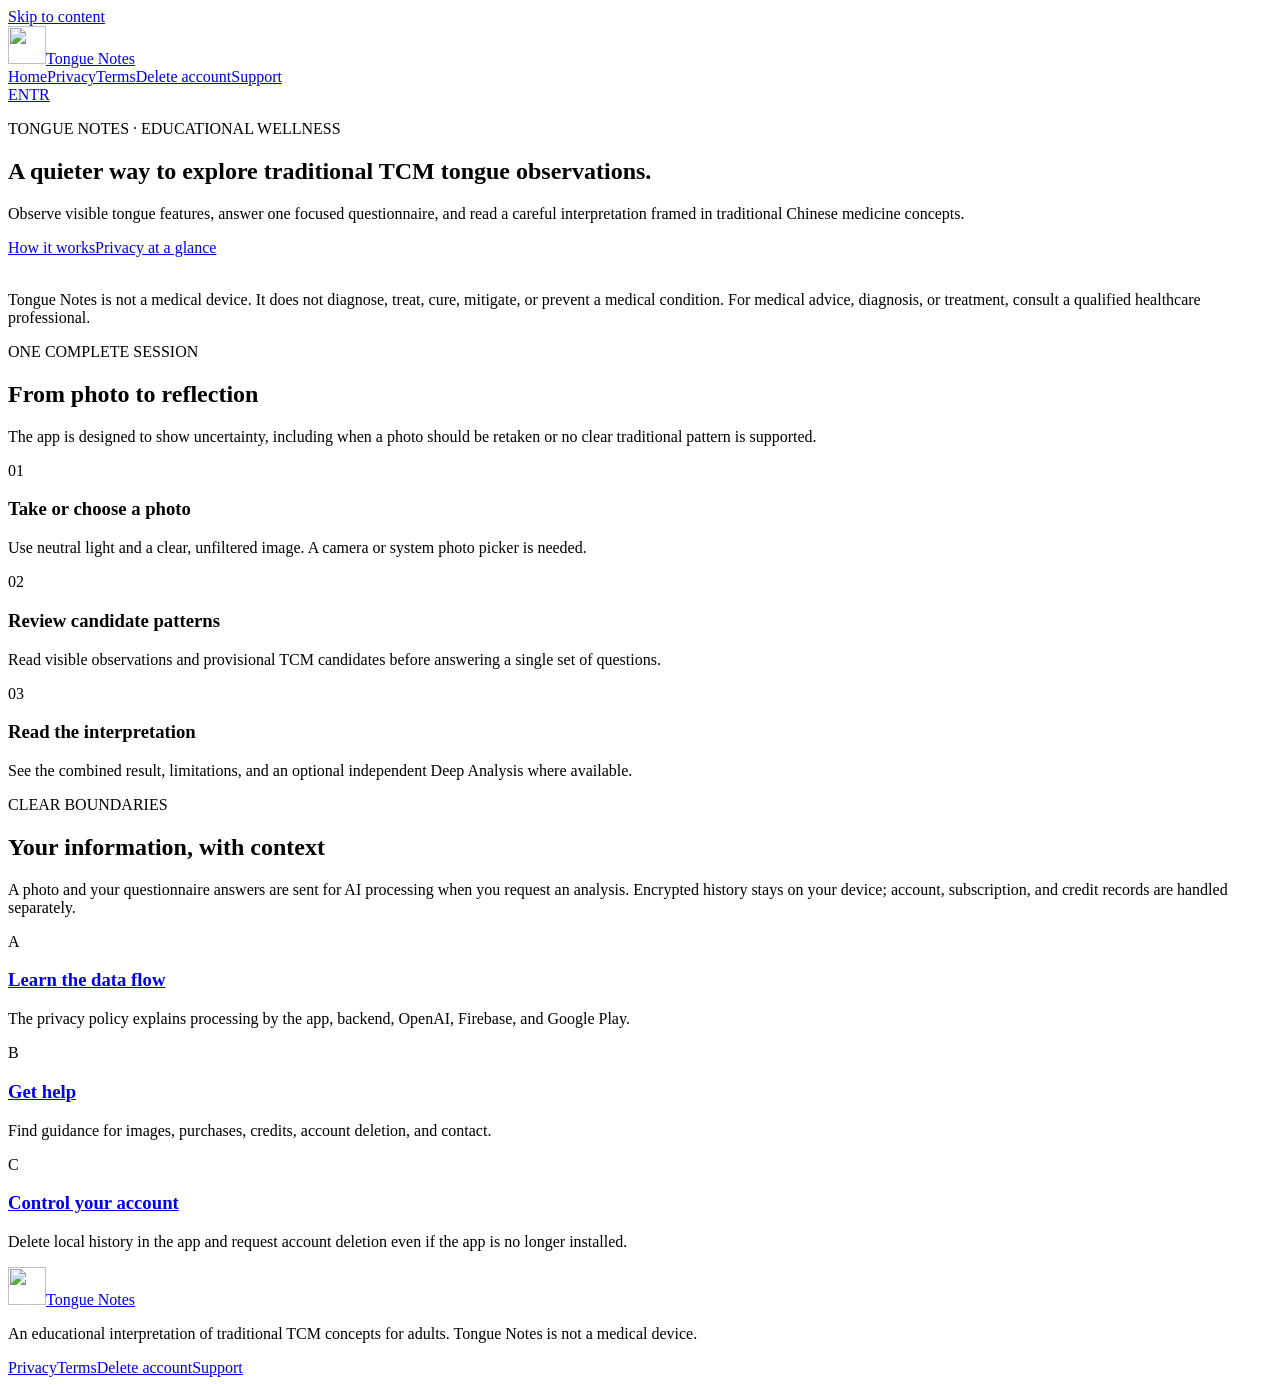
==== index.html @ c17918a2 "Publish Tongue Notes support site" ====
<!doctype html>
<html lang="en">
<head>
  <meta charset="utf-8">
  <meta name="viewport" content="width=device-width, initial-scale=1">
  <meta name="theme-color" content="#20332f">
  <meta name="description" content="Observe visible tongue features, answer one focused questionnaire, and read a careful interpretation framed in traditional Chinese medicine concepts.">
  <link rel="icon" type="image/svg+xml" href="/tongue-notes-support/assets/brand-mark.svg">
  <link rel="stylesheet" href="/tongue-notes-support/style.css">
  <link rel="alternate" hreflang="en" href="/tongue-notes-support/">
  <link rel="alternate" hreflang="tr" href="/tongue-notes-support/tr/">
  <title>Tongue Notes</title>
</head>
<body>
  <a class="skip" href="#main">Skip to content</a>
  <header class="site-header"><div class="shell header-inner"><a class="brand" href="/tongue-notes-support/"><img src="/tongue-notes-support/assets/brand-mark.svg" width="38" height="38" alt=""><span>Tongue Notes</span></a><nav class="site-nav" aria-label="Primary"><a href="/tongue-notes-support/" aria-current="page">Home</a><a href="/tongue-notes-support/privacy/">Privacy</a><a href="/tongue-notes-support/terms/">Terms</a><a href="/tongue-notes-support/account-deletion/">Delete account</a><a href="/tongue-notes-support/support/">Support</a></nav><div class="locale" aria-label="Language"><a href="/tongue-notes-support/" lang="en" aria-current="true">EN</a><a href="/tongue-notes-support/tr/" lang="tr">TR</a></div></div></header>
  <main id="main"><section class="hero"><div class="shell hero-grid"><div><p class="eyebrow">TONGUE NOTES · EDUCATIONAL WELLNESS</p><h1>A quieter way to explore traditional TCM tongue observations.</h1><p class="lede">Observe visible tongue features, answer one focused questionnaire, and read a careful interpretation framed in traditional Chinese medicine concepts.</p><div class="actions"><a class="button" href="#how-it-works">How it works</a><a class="button secondary" href="/tongue-notes-support/privacy/">Privacy at a glance</a></div></div><div class="hero-art" aria-hidden="true"><div class="art-halo"></div><div class="art-card"><img src="/tongue-notes-support/assets/brand-mark.svg" alt=""><div class="art-line"></div><div class="art-line medium"></div><div class="art-line short"></div></div></div></div></section><div class="band"><div class="shell"><p>Tongue Notes is not a medical device. It does not diagnose, treat, cure, mitigate, or prevent a medical condition. For medical advice, diagnosis, or treatment, consult a qualified healthcare professional.</p></div></div><section class="section" id="how-it-works"><div class="shell"><div class="section-intro"><p class="eyebrow">ONE COMPLETE SESSION</p><h2>From photo to reflection</h2><p>The app is designed to show uncertainty, including when a photo should be retaken or no clear traditional pattern is supported.</p></div><div class="card-grid"><article class="info-card"><span class="step-no">01</span><h3>Take or choose a photo</h3><p>Use neutral light and a clear, unfiltered image. A camera or system photo picker is needed.</p></article><article class="info-card"><span class="step-no">02</span><h3>Review candidate patterns</h3><p>Read visible observations and provisional TCM candidates before answering a single set of questions.</p></article><article class="info-card"><span class="step-no">03</span><h3>Read the interpretation</h3><p>See the combined result, limitations, and an optional independent Deep Analysis where available.</p></article></div></div></section><section class="section" id="choices"><div class="shell"><div class="section-intro"><p class="eyebrow">CLEAR BOUNDARIES</p><h2>Your information, with context</h2><p>A photo and your questionnaire answers are sent for AI processing when you request an analysis. Encrypted history stays on your device; account, subscription, and credit records are handled separately.</p></div><div class="card-grid"><article class="info-card"><span class="step-no">A</span><h3><a href="/tongue-notes-support/privacy/">Learn the data flow</a></h3><p>The privacy policy explains processing by the app, backend, OpenAI, Firebase, and Google Play.</p></article><article class="info-card"><span class="step-no">B</span><h3><a href="/tongue-notes-support/support/">Get help</a></h3><p>Find guidance for images, purchases, credits, account deletion, and contact.</p></article><article class="info-card"><span class="step-no">C</span><h3><a href="/tongue-notes-support/account-deletion/">Control your account</a></h3><p>Delete local history in the app and request account deletion even if the app is no longer installed.</p></article></div></div></section></main>
  <footer class="site-footer"><div class="shell footer-inner"><div><a class="brand" href="/tongue-notes-support/"><img src="/tongue-notes-support/assets/brand-mark.svg" width="38" height="38" alt=""><span>Tongue Notes</span></a><p>An educational interpretation of traditional TCM concepts for adults. Tongue Notes is not a medical device.</p></div><nav class="footer-links" aria-label="Footer"><a href="/tongue-notes-support/privacy/">Privacy</a><a href="/tongue-notes-support/terms/">Terms</a><a href="/tongue-notes-support/account-deletion/">Delete account</a><a href="/tongue-notes-support/support/">Support</a></nav></div></footer>
</body>
</html>
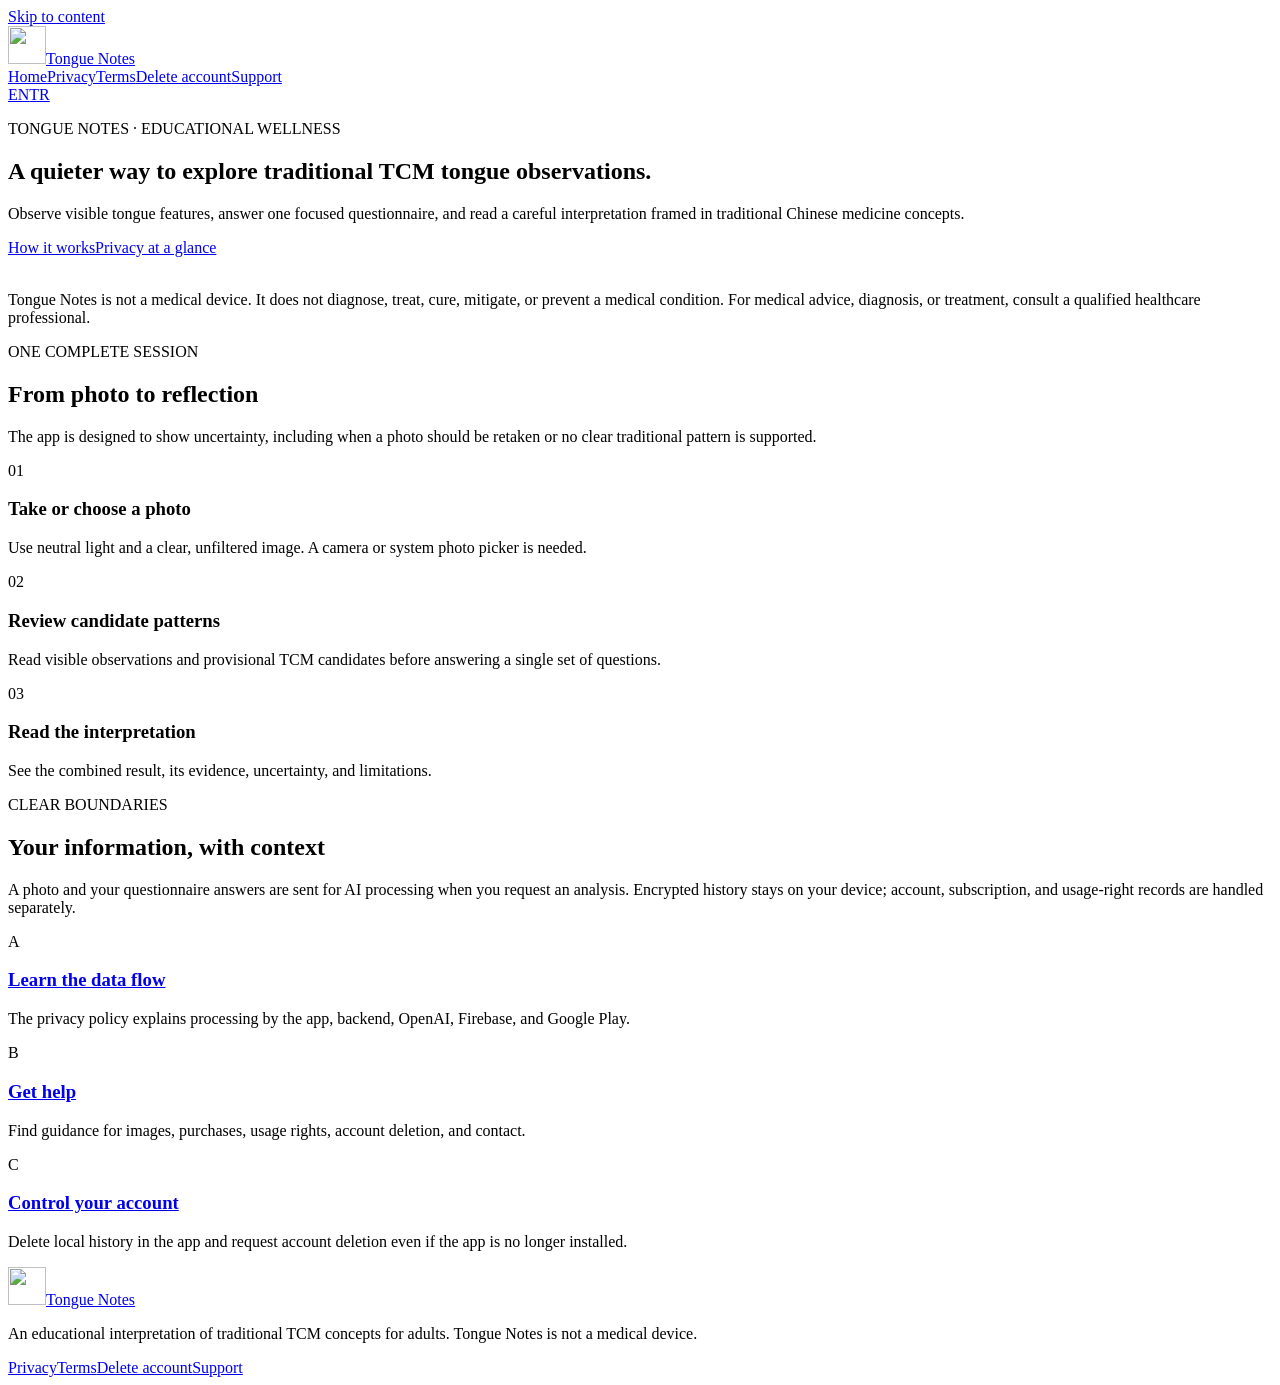
==== commit 8449d29f: "Align support site with single analysis plan and report privacy" ====
--- a/index.html
+++ b/index.html
@@ -14,7 +14,7 @@
 <body>
   <a class="skip" href="#main">Skip to content</a>
   <header class="site-header"><div class="shell header-inner"><a class="brand" href="/tongue-notes-support/"><img src="/tongue-notes-support/assets/brand-mark.svg" width="38" height="38" alt=""><span>Tongue Notes</span></a><nav class="site-nav" aria-label="Primary"><a href="/tongue-notes-support/" aria-current="page">Home</a><a href="/tongue-notes-support/privacy/">Privacy</a><a href="/tongue-notes-support/terms/">Terms</a><a href="/tongue-notes-support/account-deletion/">Delete account</a><a href="/tongue-notes-support/support/">Support</a></nav><div class="locale" aria-label="Language"><a href="/tongue-notes-support/" lang="en" aria-current="true">EN</a><a href="/tongue-notes-support/tr/" lang="tr">TR</a></div></div></header>
-  <main id="main"><section class="hero"><div class="shell hero-grid"><div><p class="eyebrow">TONGUE NOTES · EDUCATIONAL WELLNESS</p><h1>A quieter way to explore traditional TCM tongue observations.</h1><p class="lede">Observe visible tongue features, answer one focused questionnaire, and read a careful interpretation framed in traditional Chinese medicine concepts.</p><div class="actions"><a class="button" href="#how-it-works">How it works</a><a class="button secondary" href="/tongue-notes-support/privacy/">Privacy at a glance</a></div></div><div class="hero-art" aria-hidden="true"><div class="art-halo"></div><div class="art-card"><img src="/tongue-notes-support/assets/brand-mark.svg" alt=""><div class="art-line"></div><div class="art-line medium"></div><div class="art-line short"></div></div></div></div></section><div class="band"><div class="shell"><p>Tongue Notes is not a medical device. It does not diagnose, treat, cure, mitigate, or prevent a medical condition. For medical advice, diagnosis, or treatment, consult a qualified healthcare professional.</p></div></div><section class="section" id="how-it-works"><div class="shell"><div class="section-intro"><p class="eyebrow">ONE COMPLETE SESSION</p><h2>From photo to reflection</h2><p>The app is designed to show uncertainty, including when a photo should be retaken or no clear traditional pattern is supported.</p></div><div class="card-grid"><article class="info-card"><span class="step-no">01</span><h3>Take or choose a photo</h3><p>Use neutral light and a clear, unfiltered image. A camera or system photo picker is needed.</p></article><article class="info-card"><span class="step-no">02</span><h3>Review candidate patterns</h3><p>Read visible observations and provisional TCM candidates before answering a single set of questions.</p></article><article class="info-card"><span class="step-no">03</span><h3>Read the interpretation</h3><p>See the combined result, limitations, and an optional independent Deep Analysis where available.</p></article></div></div></section><section class="section" id="choices"><div class="shell"><div class="section-intro"><p class="eyebrow">CLEAR BOUNDARIES</p><h2>Your information, with context</h2><p>A photo and your questionnaire answers are sent for AI processing when you request an analysis. Encrypted history stays on your device; account, subscription, and credit records are handled separately.</p></div><div class="card-grid"><article class="info-card"><span class="step-no">A</span><h3><a href="/tongue-notes-support/privacy/">Learn the data flow</a></h3><p>The privacy policy explains processing by the app, backend, OpenAI, Firebase, and Google Play.</p></article><article class="info-card"><span class="step-no">B</span><h3><a href="/tongue-notes-support/support/">Get help</a></h3><p>Find guidance for images, purchases, credits, account deletion, and contact.</p></article><article class="info-card"><span class="step-no">C</span><h3><a href="/tongue-notes-support/account-deletion/">Control your account</a></h3><p>Delete local history in the app and request account deletion even if the app is no longer installed.</p></article></div></div></section></main>
+  <main id="main"><section class="hero"><div class="shell hero-grid"><div><p class="eyebrow">TONGUE NOTES · EDUCATIONAL WELLNESS</p><h1>A quieter way to explore traditional TCM tongue observations.</h1><p class="lede">Observe visible tongue features, answer one focused questionnaire, and read a careful interpretation framed in traditional Chinese medicine concepts.</p><div class="actions"><a class="button" href="#how-it-works">How it works</a><a class="button secondary" href="/tongue-notes-support/privacy/">Privacy at a glance</a></div></div><div class="hero-art" aria-hidden="true"><div class="art-halo"></div><div class="art-card"><img src="/tongue-notes-support/assets/brand-mark.svg" alt=""><div class="art-line"></div><div class="art-line medium"></div><div class="art-line short"></div></div></div></div></section><div class="band"><div class="shell"><p>Tongue Notes is not a medical device. It does not diagnose, treat, cure, mitigate, or prevent a medical condition. For medical advice, diagnosis, or treatment, consult a qualified healthcare professional.</p></div></div><section class="section" id="how-it-works"><div class="shell"><div class="section-intro"><p class="eyebrow">ONE COMPLETE SESSION</p><h2>From photo to reflection</h2><p>The app is designed to show uncertainty, including when a photo should be retaken or no clear traditional pattern is supported.</p></div><div class="card-grid"><article class="info-card"><span class="step-no">01</span><h3>Take or choose a photo</h3><p>Use neutral light and a clear, unfiltered image. A camera or system photo picker is needed.</p></article><article class="info-card"><span class="step-no">02</span><h3>Review candidate patterns</h3><p>Read visible observations and provisional TCM candidates before answering a single set of questions.</p></article><article class="info-card"><span class="step-no">03</span><h3>Read the interpretation</h3><p>See the combined result, its evidence, uncertainty, and limitations.</p></article></div></div></section><section class="section" id="choices"><div class="shell"><div class="section-intro"><p class="eyebrow">CLEAR BOUNDARIES</p><h2>Your information, with context</h2><p>A photo and your questionnaire answers are sent for AI processing when you request an analysis. Encrypted history stays on your device; account, subscription, and usage-right records are handled separately.</p></div><div class="card-grid"><article class="info-card"><span class="step-no">A</span><h3><a href="/tongue-notes-support/privacy/">Learn the data flow</a></h3><p>The privacy policy explains processing by the app, backend, OpenAI, Firebase, and Google Play.</p></article><article class="info-card"><span class="step-no">B</span><h3><a href="/tongue-notes-support/support/">Get help</a></h3><p>Find guidance for images, purchases, usage rights, account deletion, and contact.</p></article><article class="info-card"><span class="step-no">C</span><h3><a href="/tongue-notes-support/account-deletion/">Control your account</a></h3><p>Delete local history in the app and request account deletion even if the app is no longer installed.</p></article></div></div></section></main>
   <footer class="site-footer"><div class="shell footer-inner"><div><a class="brand" href="/tongue-notes-support/"><img src="/tongue-notes-support/assets/brand-mark.svg" width="38" height="38" alt=""><span>Tongue Notes</span></a><p>An educational interpretation of traditional TCM concepts for adults. Tongue Notes is not a medical device.</p></div><nav class="footer-links" aria-label="Footer"><a href="/tongue-notes-support/privacy/">Privacy</a><a href="/tongue-notes-support/terms/">Terms</a><a href="/tongue-notes-support/account-deletion/">Delete account</a><a href="/tongue-notes-support/support/">Support</a></nav></div></footer>
 </body>
 </html>
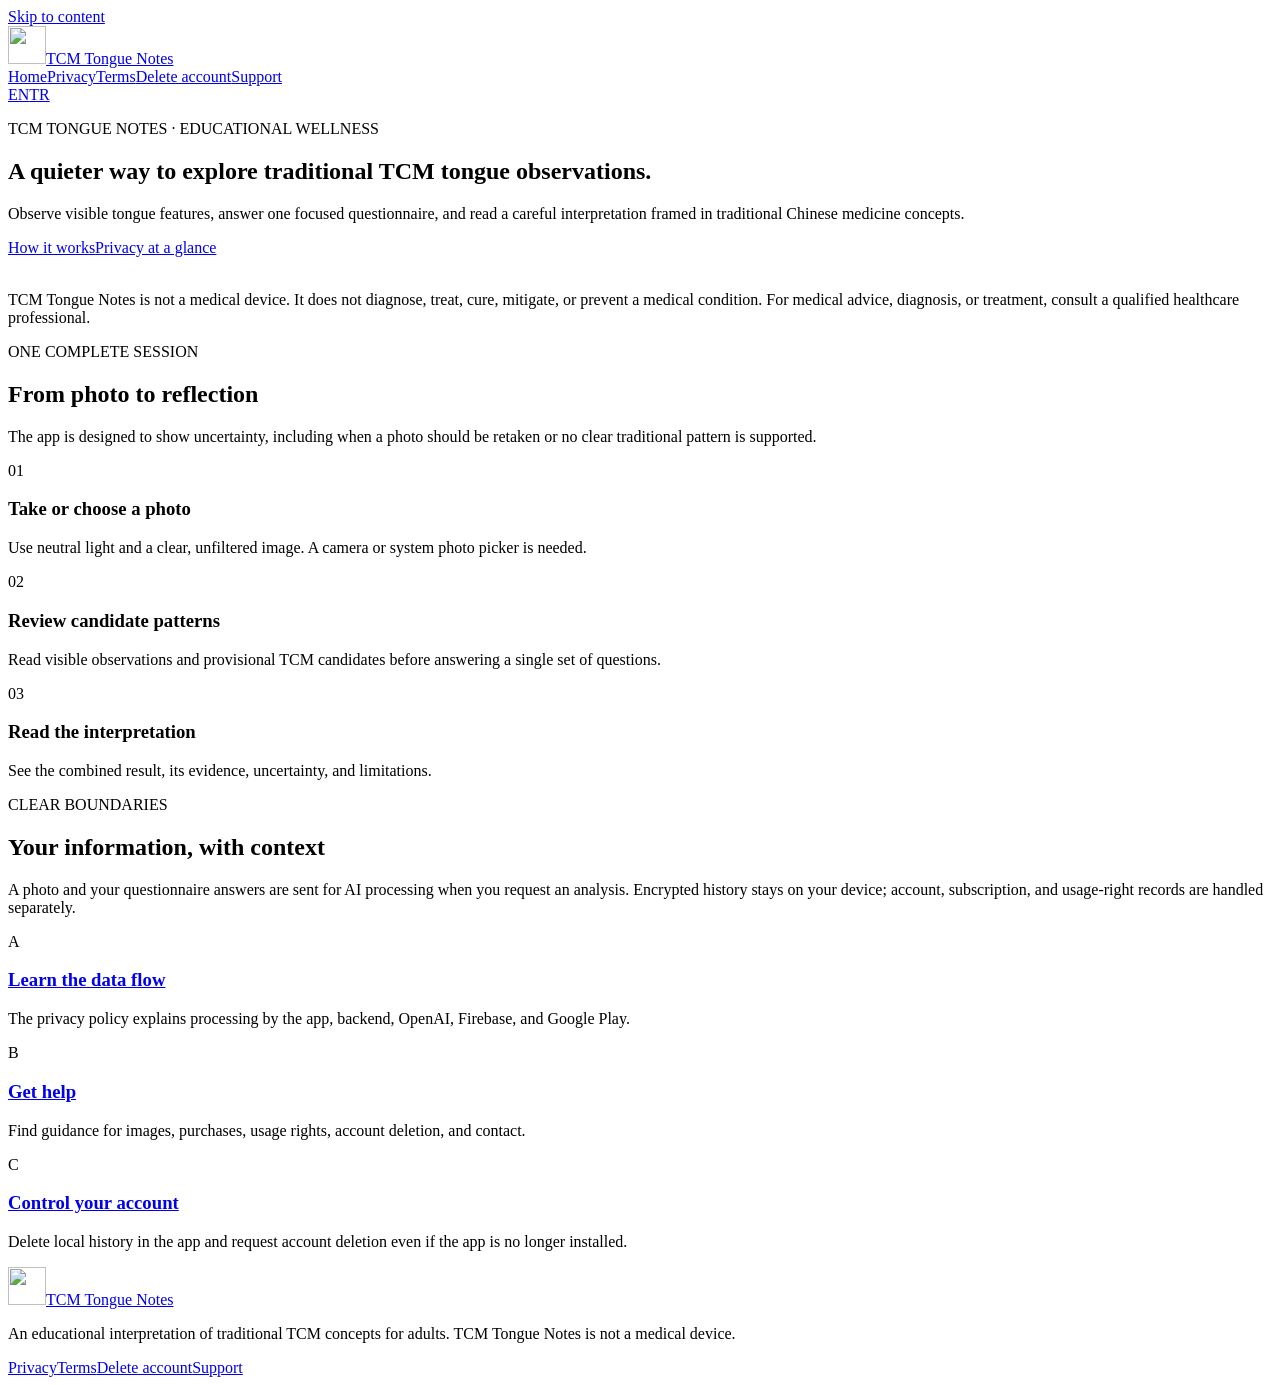
==== commit d3ef9584: "Rebrand site and clarify tongue icon" ====
--- a/index.html
+++ b/index.html
@@ -9,12 +9,12 @@
   <link rel="stylesheet" href="/tongue-notes-support/style.css">
   <link rel="alternate" hreflang="en" href="/tongue-notes-support/">
   <link rel="alternate" hreflang="tr" href="/tongue-notes-support/tr/">
-  <title>Tongue Notes</title>
+  <title>TCM Tongue Notes</title>
 </head>
 <body>
   <a class="skip" href="#main">Skip to content</a>
-  <header class="site-header"><div class="shell header-inner"><a class="brand" href="/tongue-notes-support/"><img src="/tongue-notes-support/assets/brand-mark.svg" width="38" height="38" alt=""><span>Tongue Notes</span></a><nav class="site-nav" aria-label="Primary"><a href="/tongue-notes-support/" aria-current="page">Home</a><a href="/tongue-notes-support/privacy/">Privacy</a><a href="/tongue-notes-support/terms/">Terms</a><a href="/tongue-notes-support/account-deletion/">Delete account</a><a href="/tongue-notes-support/support/">Support</a></nav><div class="locale" aria-label="Language"><a href="/tongue-notes-support/" lang="en" aria-current="true">EN</a><a href="/tongue-notes-support/tr/" lang="tr">TR</a></div></div></header>
-  <main id="main"><section class="hero"><div class="shell hero-grid"><div><p class="eyebrow">TONGUE NOTES · EDUCATIONAL WELLNESS</p><h1>A quieter way to explore traditional TCM tongue observations.</h1><p class="lede">Observe visible tongue features, answer one focused questionnaire, and read a careful interpretation framed in traditional Chinese medicine concepts.</p><div class="actions"><a class="button" href="#how-it-works">How it works</a><a class="button secondary" href="/tongue-notes-support/privacy/">Privacy at a glance</a></div></div><div class="hero-art" aria-hidden="true"><div class="art-halo"></div><div class="art-card"><img src="/tongue-notes-support/assets/brand-mark.svg" alt=""><div class="art-line"></div><div class="art-line medium"></div><div class="art-line short"></div></div></div></div></section><div class="band"><div class="shell"><p>Tongue Notes is not a medical device. It does not diagnose, treat, cure, mitigate, or prevent a medical condition. For medical advice, diagnosis, or treatment, consult a qualified healthcare professional.</p></div></div><section class="section" id="how-it-works"><div class="shell"><div class="section-intro"><p class="eyebrow">ONE COMPLETE SESSION</p><h2>From photo to reflection</h2><p>The app is designed to show uncertainty, including when a photo should be retaken or no clear traditional pattern is supported.</p></div><div class="card-grid"><article class="info-card"><span class="step-no">01</span><h3>Take or choose a photo</h3><p>Use neutral light and a clear, unfiltered image. A camera or system photo picker is needed.</p></article><article class="info-card"><span class="step-no">02</span><h3>Review candidate patterns</h3><p>Read visible observations and provisional TCM candidates before answering a single set of questions.</p></article><article class="info-card"><span class="step-no">03</span><h3>Read the interpretation</h3><p>See the combined result, its evidence, uncertainty, and limitations.</p></article></div></div></section><section class="section" id="choices"><div class="shell"><div class="section-intro"><p class="eyebrow">CLEAR BOUNDARIES</p><h2>Your information, with context</h2><p>A photo and your questionnaire answers are sent for AI processing when you request an analysis. Encrypted history stays on your device; account, subscription, and usage-right records are handled separately.</p></div><div class="card-grid"><article class="info-card"><span class="step-no">A</span><h3><a href="/tongue-notes-support/privacy/">Learn the data flow</a></h3><p>The privacy policy explains processing by the app, backend, OpenAI, Firebase, and Google Play.</p></article><article class="info-card"><span class="step-no">B</span><h3><a href="/tongue-notes-support/support/">Get help</a></h3><p>Find guidance for images, purchases, usage rights, account deletion, and contact.</p></article><article class="info-card"><span class="step-no">C</span><h3><a href="/tongue-notes-support/account-deletion/">Control your account</a></h3><p>Delete local history in the app and request account deletion even if the app is no longer installed.</p></article></div></div></section></main>
-  <footer class="site-footer"><div class="shell footer-inner"><div><a class="brand" href="/tongue-notes-support/"><img src="/tongue-notes-support/assets/brand-mark.svg" width="38" height="38" alt=""><span>Tongue Notes</span></a><p>An educational interpretation of traditional TCM concepts for adults. Tongue Notes is not a medical device.</p></div><nav class="footer-links" aria-label="Footer"><a href="/tongue-notes-support/privacy/">Privacy</a><a href="/tongue-notes-support/terms/">Terms</a><a href="/tongue-notes-support/account-deletion/">Delete account</a><a href="/tongue-notes-support/support/">Support</a></nav></div></footer>
+  <header class="site-header"><div class="shell header-inner"><a class="brand" href="/tongue-notes-support/"><img src="/tongue-notes-support/assets/brand-mark.svg" width="38" height="38" alt=""><span>TCM Tongue Notes</span></a><nav class="site-nav" aria-label="Primary"><a href="/tongue-notes-support/" aria-current="page">Home</a><a href="/tongue-notes-support/privacy/">Privacy</a><a href="/tongue-notes-support/terms/">Terms</a><a href="/tongue-notes-support/account-deletion/">Delete account</a><a href="/tongue-notes-support/support/">Support</a></nav><div class="locale" aria-label="Language"><a href="/tongue-notes-support/" lang="en" aria-current="true">EN</a><a href="/tongue-notes-support/tr/" lang="tr">TR</a></div></div></header>
+  <main id="main"><section class="hero"><div class="shell hero-grid"><div><p class="eyebrow">TCM TONGUE NOTES · EDUCATIONAL WELLNESS</p><h1>A quieter way to explore traditional TCM tongue observations.</h1><p class="lede">Observe visible tongue features, answer one focused questionnaire, and read a careful interpretation framed in traditional Chinese medicine concepts.</p><div class="actions"><a class="button" href="#how-it-works">How it works</a><a class="button secondary" href="/tongue-notes-support/privacy/">Privacy at a glance</a></div></div><div class="hero-art" aria-hidden="true"><div class="art-halo"></div><div class="art-card"><img src="/tongue-notes-support/assets/brand-mark.svg" alt=""><div class="art-line"></div><div class="art-line medium"></div><div class="art-line short"></div></div></div></div></section><div class="band"><div class="shell"><p>TCM Tongue Notes is not a medical device. It does not diagnose, treat, cure, mitigate, or prevent a medical condition. For medical advice, diagnosis, or treatment, consult a qualified healthcare professional.</p></div></div><section class="section" id="how-it-works"><div class="shell"><div class="section-intro"><p class="eyebrow">ONE COMPLETE SESSION</p><h2>From photo to reflection</h2><p>The app is designed to show uncertainty, including when a photo should be retaken or no clear traditional pattern is supported.</p></div><div class="card-grid"><article class="info-card"><span class="step-no">01</span><h3>Take or choose a photo</h3><p>Use neutral light and a clear, unfiltered image. A camera or system photo picker is needed.</p></article><article class="info-card"><span class="step-no">02</span><h3>Review candidate patterns</h3><p>Read visible observations and provisional TCM candidates before answering a single set of questions.</p></article><article class="info-card"><span class="step-no">03</span><h3>Read the interpretation</h3><p>See the combined result, its evidence, uncertainty, and limitations.</p></article></div></div></section><section class="section" id="choices"><div class="shell"><div class="section-intro"><p class="eyebrow">CLEAR BOUNDARIES</p><h2>Your information, with context</h2><p>A photo and your questionnaire answers are sent for AI processing when you request an analysis. Encrypted history stays on your device; account, subscription, and usage-right records are handled separately.</p></div><div class="card-grid"><article class="info-card"><span class="step-no">A</span><h3><a href="/tongue-notes-support/privacy/">Learn the data flow</a></h3><p>The privacy policy explains processing by the app, backend, OpenAI, Firebase, and Google Play.</p></article><article class="info-card"><span class="step-no">B</span><h3><a href="/tongue-notes-support/support/">Get help</a></h3><p>Find guidance for images, purchases, usage rights, account deletion, and contact.</p></article><article class="info-card"><span class="step-no">C</span><h3><a href="/tongue-notes-support/account-deletion/">Control your account</a></h3><p>Delete local history in the app and request account deletion even if the app is no longer installed.</p></article></div></div></section></main>
+  <footer class="site-footer"><div class="shell footer-inner"><div><a class="brand" href="/tongue-notes-support/"><img src="/tongue-notes-support/assets/brand-mark.svg" width="38" height="38" alt=""><span>TCM Tongue Notes</span></a><p>An educational interpretation of traditional TCM concepts for adults. TCM Tongue Notes is not a medical device.</p></div><nav class="footer-links" aria-label="Footer"><a href="/tongue-notes-support/privacy/">Privacy</a><a href="/tongue-notes-support/terms/">Terms</a><a href="/tongue-notes-support/account-deletion/">Delete account</a><a href="/tongue-notes-support/support/">Support</a></nav></div></footer>
 </body>
 </html>
